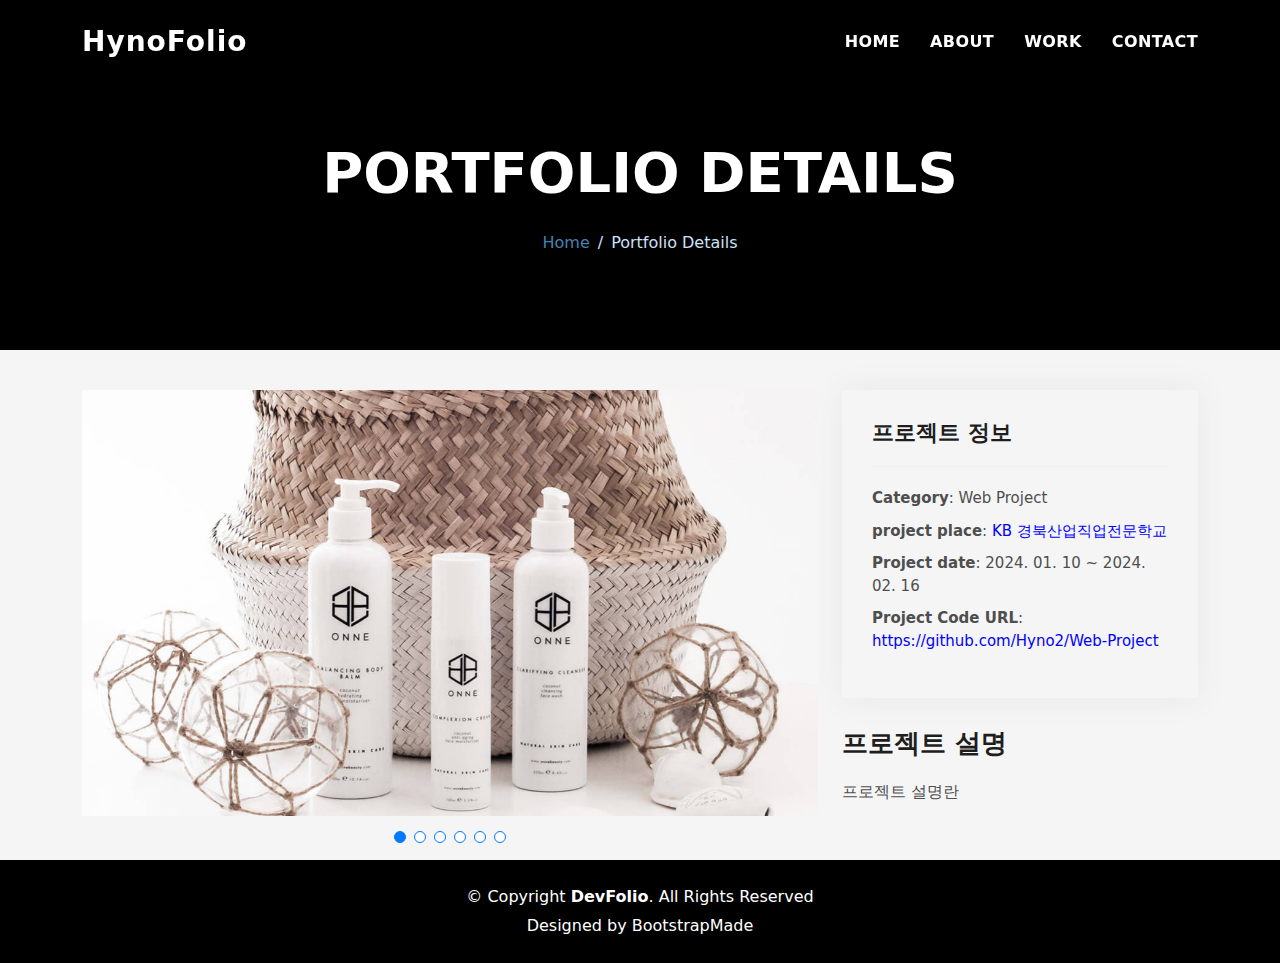
==== portfolio-details.html @ 92d05353 "webhosting" ====
<!DOCTYPE html>
<html lang="en">

<head>
  <meta charset="utf-8">
  <meta content="width=device-width, initial-scale=1.0" name="viewport">

  <title>Hynofolio Project</title>
  <meta content="" name="description">
  <meta content="" name="keywords">

  <!-- Favicons -->
  <link href="assets/img/favicon.png" rel="icon">
  <link href="assets/img/apple-touch-icon.png" rel="apple-touch-icon">

  <!-- Vendor CSS Files -->
  <link href="assets/vendor/bootstrap/css/bootstrap.min.css" rel="stylesheet">
  <link href="assets/vendor/bootstrap-icons/bootstrap-icons.css" rel="stylesheet">
  <link href="assets/vendor/glightbox/css/glightbox.min.css" rel="stylesheet">
  <link href="assets/vendor/swiper/swiper-bundle.min.css" rel="stylesheet">

  <!-- Template Main CSS File -->
  <link href="assets/css/style.css" rel="stylesheet">

  <!-- =======================================================
  * Template Name: DevFolio
  * Updated: Jan 29 2024 with Bootstrap v5.3.2
  * Template URL: https://bootstrapmade.com/devfolio-bootstrap-portfolio-html-template/
  * Author: BootstrapMade.com
  * License: https://bootstrapmade.com/license/
  ======================================================== -->
</head>

<body>

  <!-- ======= Header ======= -->
  <header id="header" class="fixed-top">
    <div class="container d-flex align-items-center justify-content-between">

      <h1 class="logo"><a href="index.html">HynoFolio</a></h1>
      <!-- Uncomment below if you prefer to use an image logo -->
      <!-- <a href="index.html" class="logo"><img src="assets/img/logo.png" alt="" class="img-fluid"></a>-->

      <nav id="navbar" class="navbar">
        <ul>
          <li><a class="nav-link scrollto " href="index.html">Home</a></li>
          <li><a class="nav-link scrollto" href="#about">About</a></li>
         
          <li><a class="nav-link scrollto " href="#work">Work</a></li>
          <li><a class="nav-link scrollto" href="#contact">Contact</a></li>
        </ul>
        <i class="bi bi-list mobile-nav-toggle"></i>
      </nav><!-- .navbar -->

    </div>
  </header><!-- End Header -->

  <div class="hero hero-single route bg-image" style="background-color: black;">
    <div class="overlay-mf"></div>
    <div class="hero-content display-table">
      <div class="table-cell">
        <div class="container">
          <h2 class="hero-title mb-4">Portfolio Details</h2>
          <ol class="breadcrumb d-flex justify-content-center">
            <li class="breadcrumb-item">
              <a href="index.html">Home</a>
            </li>
            <li class="breadcrumb-item active">Portfolio Details</li>
          </ol>
        </div>
      </div>
    </div>
  </div>

  <main id="main">

    <!-- ======= Portfolio Details Section ======= -->
    <section id="portfolio-details" class="portfolio-details">
      <div class="container">

        <div class="row gy-4">

          <div class="col-lg-8">
            <div class="portfolio-details-slider swiper">
              <div class="swiper-wrapper align-items-center">

                <div class="swiper-slide">
                  <img src="assets/img/portfolio-details-1.jpg" alt="">
                </div>

                <div class="swiper-slide">
                  <img src="assets/img/portfolio-details-2.jpg" alt="">
                </div>

                <div class="swiper-slide">
                  <img src="assets/img/portfolio-details-3.jpg" alt="">
                </div>
                
                 <div class="swiper-slide">
                  <img src="assets/img/portfolio-details-3.jpg" alt="">
                </div>
                
                 <div class="swiper-slide">
                  <img src="assets/img/portfolio-details-3.jpg" alt="">
                </div>
                
                 <div class="swiper-slide">
                  <img src="assets/img/portfolio-details-3.jpg" alt="">
                </div>

              </div>
              <div class="swiper-pagination"></div>
            </div>
          </div>

          <div class="col-lg-4">
            <div class="portfolio-info">
              <h3>프로젝트 정보</h3>
              <ul>
                <li><strong>Category</strong>: Web Project</li>
                <li><strong>project place</strong>: <a href="http://www.kb.or.kr/">KB 경북산업직업전문학교</a></li>
                <li><strong>Project date</strong>: 2024. 01. 10 ~ 2024. 02. 16</li>
                <li><strong>Project Code URL</strong>: <a href="https://github.com/Hyno2/Web-Project">https://github.com/Hyno2/Web-Project</a></li>
              </ul>
            </div>
            <div class="portfolio-description">
              <h2>프로젝트 설명</h2>
              <p>
                프로젝트 설명란 
              </p>
            </div>
          </div>

        </div>

      </div>
    </section><!-- End Portfolio Details Section -->

  </main><!-- End #main -->

  <!-- ======= Footer ======= -->
  <footer>
    <div class="container">
      <div class="row">
        <div class="col-sm-12">
          <div class="copyright-box">
            <p class="copyright">&copy; Copyright <strong>DevFolio</strong>. All Rights Reserved</p>
            <div class="credits">
              <!--
              All the links in the footer should remain intact.
              You can delete the links only if you purchased the pro version.
              Licensing information: https://bootstrapmade.com/license/
              Purchase the pro version with working PHP/AJAX contact form: https://bootstrapmade.com/buy/?theme=DevFolio
            -->
              Designed by <a href="https://bootstrapmade.com/">BootstrapMade</a>
            </div>
          </div>
        </div>
      </div>
    </div>
  </footer><!-- End  Footer -->

  <div id="preloader"></div>
  <a href="#" class="back-to-top d-flex align-items-center justify-content-center"><i class="bi bi-arrow-up-short"></i></a>

  <!-- Vendor JS Files -->
  <script src="assets/vendor/purecounter/purecounter_vanilla.js"></script>
  <script src="assets/vendor/bootstrap/js/bootstrap.bundle.min.js"></script>
  <script src="assets/vendor/glightbox/js/glightbox.min.js"></script>
  <script src="assets/vendor/swiper/swiper-bundle.min.js"></script>
  <script src="assets/vendor/typed.js/typed.umd.js"></script>
  <script src="assets/vendor/php-email-form/validate.js"></script>

  <!-- Template Main JS File -->
  <script src="assets/js/main.js"></script>

</body>

</html>
---- assets/css/style.css ----
/**
* Template Name: DevFolio
* Updated: Jan 29 2024 with Bootstrap v5.3.2
* Template URL: https://bootstrapmade.com/devfolio-bootstrap-portfolio-html-template/
* Author: BootstrapMade.com
* License: https://bootstrapmade.com/license/
*/

/*--------------------------------------------------------------
# General
--------------------------------------------------------------*/
body {
  background-color: #f5f5f5;
  color: #4e4e4e;
}

h1,
h2,
h3,
h4,
h5,
h6 {
  color: #1e1e1e;
}

a {
  color: blue;
  text-decoration: none;
  transition: all 0.5s ease-in-out;
}

a:hover {
  color: #0078ff;
  text-decoration: none;
  transition: all 0.5s ease-in-out;
}

.p-r {
  position: relative;
}

.color-a {
  text-decoration: none;
  color: #0078ff;
}

.color-d {
  color: #f5f5f5;
}

.color-text-a {
  text-decoration: none;
  color: #4e4e4e;
}

.box-shadow,
.card-blog,
.work-box,
.service-box,
.paralax-mf {
  box-shadow: 0 13px 8px -10px rgba(0, 0, 0, 0.1);
}

.box-shadow-a,
.button:hover {
  text-decoration: none;
  box-shadow: 0 0 0 4px #cde1f8;
}

.display-5 {
  font-size: 2.5rem;
  font-weight: 300;
  line-height: 1.1;
}

.display-6 {
  font-size: 2rem;
  font-weight: 300;
  line-height: 1.1;
}

.avatar {
  width: 32px;
  height: 32px;
  margin-right: 4px;
  overflow: hidden;
}

.bg-image {
  background-repeat: no-repeat;
  background-attachment: fixed;
  background-size: cover;
  background-position: center center;
}

@media (max-width: 1024px) {
  .bg-image {
    background-attachment: scroll;
  }
}

.overlay-mf {
  background-color: black;
}

.overlay-mf {
  position: absolute;
  top: 0;
  left: 0px;
  padding: 0;
  height: 100%;
  width: 100%;
  opacity: 0.7;
}

.paralax-mf {
  position: relative;
  padding: 8rem 0;
}

.display-table {
  width: 100%;
  height: 100%;
  display: table;
}

.table-cell {
  display: table-cell;
  vertical-align: middle;
}

/*--/ Sections /--*/
.sect-4 {
  padding: 4rem 0;
}

.sect-pt4 {
  padding-top: 4rem;
}

.sect-mt4 {
  margin-top: 4rem;
}

/*--/ Title s /--*/
.title-s {
  font-weight: 600;
  color: #1e1e1e;
  font-size: 1.1rem;
}

/*--/ Title A /--*/
.title-box {
  margin-bottom: 4rem;
}

.title-a {
  text-decoration: none;
  font-size: 3rem;
  font-weight: bold;
  text-transform: uppercase;
}

.subtitle-a {
  text-decoration: none;
  color: #4e4e4e;
}

.line-mf {
  width: 40px;
  height: 5px;
  background-color: #0078ff;
  margin: 0 auto;
}

/*--/ Title Left /--*/
.title-box-2 {
  margin-bottom: 3rem;
}

.title-left {
  font-size: 2rem;
  position: relative;
}

.title-left:before {
  content: "";
  position: absolute;
  height: 3px;
  background-color: #0078ff;
  width: 100px;
  bottom: -12px;
}

/*------/ Box /------*/
.box-pl2 {
  padding-left: 2rem;
}

.box-shadow-full {
  padding: 3rem 1.25rem;
  position: relative;
  background-color: #fff;
  margin-bottom: 3rem;
  z-index: 2;
  box-shadow: 0 1px 1px 0 rgba(0, 0, 0, 0.06), 0 2px 5px 0 rgba(0, 0, 0, 0.2);
}

@media (min-width: 768px) {
  .box-shadow-full {
    padding: 3rem;
  }
}

/*------/ Socials /------*/
.socials {
  padding: 1.5rem 0;
}

.socials ul li {
  display: inline-block;
}

.socials .ico-circle {
  height: 40px;
  width: 40px;
  font-size: 1.2rem;
  border-radius: 50%;
  line-height: 1.6;
  margin: 0 15px 0 0;
  box-shadow: 0 0 0 3px #0078ff;
  transition: all 500ms ease;
}

.socials .ico-circle:hover {
  background-color: #0078ff;
  color: #fff;
  box-shadow: 0 0 0 3px #cde1f8;
  transition: all 500ms ease;
}

/*------/ Ul resect /------*/
.ul-resect,
.widget-tags ul,
.widget-sidebar .list-sidebar,
.box-comments .list-comments,
.blog-wrapper .post-meta ul,
.list-ico,
.socials ul {
  list-style: none;
  padding-left: 0;
  margin-bottom: 0;
}

.list-ico {
  line-height: 2;
}

.list-ico span {
  color: #0078ff;
  margin-right: 10px;
}

/*------/ Ico Circle /------*/
.ico-circle {
  height: 100px;
  width: 100px;
  font-size: 2rem;
  border-radius: 50%;
  line-height: 1.55;
  margin: 0 auto;
  text-align: center;
  box-shadow: 0 0 0 10px #0078ff;
  display: block;
}

/*------/ Owl Carousel /------*/
.owl-theme .owl-dots {
  text-align: center;
  margin-top: 18px;
}

.owl-theme .owl-dots .owl-dot {
  display: inline-block;
}

.owl-theme .owl-dots .owl-dot span {
  width: 18px;
  height: 7px;
  margin: 5px 5px;
  background: #cde1f8;
  border: 0px solid #cde1f8;
  display: block;
  transition: all 0.6s ease-in-out;
  cursor: pointer;
}

.owl-theme .owl-dots .owl-dot:hover span {
  background-color: #cde1f8;
}

.owl-theme .owl-dots .owl-dot.active span {
  background-color: #1B1B1B;
  width: 25px;
}

/*--/ Scrolltop s /--*/
.scrolltop-mf {
  position: relative;
  display: none;
}

.scrolltop-mf span {
  z-index: 999;
  position: fixed;
  width: 42px;
  height: 42px;
  background-color: #0078ff;
  opacity: 0.7;
  font-size: 1.6rem;
  line-height: 1.5;
  text-align: center;
  color: #fff;
  top: auto;
  left: auto;
  right: 30px;
  bottom: 50px;
  cursor: pointer;
  border-radius: 50%;
}

/*--------------------------------------------------------------
# Back to top button
--------------------------------------------------------------*/
.back-to-top {
  position: fixed;
  visibility: hidden;
  opacity: 0;
  right: 15px;
  bottom: 15px;
  z-index: 996;
  background: #0078ff;
  width: 40px;
  height: 40px;
  border-radius: 50px;
  transition: all 0.4s;
}

.back-to-top i {
  font-size: 28px;
  color: #fff;
  line-height: 0;
}

.back-to-top:hover {
  background: #298eff;
  color: #fff;
}

.back-to-top.active {
  visibility: visible;
  opacity: 1;
}

/*------/ Prelaoder /------*/
#preloader {
  position: fixed;
  top: 0;
  left: 0;
  right: 0;
  bottom: 0;
  z-index: 9999;
  overflow: hidden;
  background: #fff;
}

#preloader:before {
  content: "";
  position: fixed;
  top: calc(50% - 30px);
  left: calc(50% - 30px);
  border: 6px solid #f2f2f2;
  border-top: 6px solid #0078ff;
  border-radius: 50%;
  width: 60px;
  height: 60px;
  animation: animate-preloader 1s linear infinite;
}

@keyframes animate-preloader {
  0% {
    transform: rotate(0deg);
  }

  100% {
    transform: rotate(360deg);
  }
}

/*------/ Button /------*/
.button {
  display: inline-block;
  padding: 0.3rem 0.6rem;
  text-align: center;
  vertical-align: middle;
  -webkit-user-select: none;
  -moz-user-select: none;
  user-select: none;
  font-size: 1rem;
  border-radius: 0.3rem;
  border: 1px solid transparent;
  transition: all 500ms ease;
  cursor: pointer;
}

.button:focus {
  outline: 0;
}

.button:hover {
  background-color: #0062d3;
  color: #fff;
  transition: all 500ms ease;
}

.button-a {
  text-decoration: none;
  background-color: #0078ff;
  color: #fff;
  border-color: #cde1f8;
}

.button-big {
  padding: 0.9rem 2.3rem;
  font-size: 1.2rem;
}

.button-rouded {
  border-radius: 5rem;
}

.btn-lg {
  padding: 0.5rem 1rem;
  font-size: 1.25rem;
  line-height: 1.5;
  border-radius: 0.3rem;
}

/*--------------------------------------------------------------
# Header
--------------------------------------------------------------*/
#header {
  transition: all 0.5s;
  z-index: 997;
  padding: 20px 0;
}

#header .logo {
  font-size: 28px;
  margin: 0;
  padding: 0;
  font-weight: 600;
  letter-spacing: 1px;
}

#header .logo a {
  color: #fff;
}

#header .logo img {
  max-height: 40px;
}

#header.header-scrolled {
  background: rgba(0, 0, 0, 0.9);
  padding: 12px 0;
}

/*--------------------------------------------------------------
# Navigation Menu
--------------------------------------------------------------*/
/**
* Desktop Navigation 
*/
.navbar {
  padding: 0;
}

.navbar ul {
  margin: 0;
  padding: 0;
  display: flex;
  list-style: none;
  align-items: center;
}

.navbar li {
  position: relative;
}

.navbar>ul>li {
  white-space: nowrap;
  padding: 10px 0 10px 30px;
}

.navbar a,
.navbar a:focus {
  display: flex;
  align-items: center;
  justify-content: space-between;
  color: #fff;
  font-size: 16px;
  font-weight: 600;
  padding: 0;
  white-space: nowrap;
  transition: 0.3s;
  letter-spacing: 0.4px;
  position: relative;
  text-transform: uppercase;
}

.navbar a i,
.navbar a:focus i {
  font-size: 12px;
  line-height: 0;
  margin-left: 5px;
}

.navbar>ul>li>a:before {
  content: "";
  position: absolute;
  width: 100%;
  height: 2px;
  bottom: -6px;
  left: 0;
  width: 0;
  background-color: #fff;
  visibility: hidden;
  transition: all 0.3s ease-in-out 0s;
}

.navbar a:hover:before,
.navbar li:hover>a:before,
.navbar .active:before {
  visibility: visible;
  width: 80%;
}

.navbar a:hover,
.navbar .active,
.navbar .active:focus,
.navbar li:hover>a {
  color: #fff;
}

.navbar .dropdown ul {
  display: block;
  position: absolute;
  left: 30px;
  top: calc(100% + 30px);
  margin: 0;
  padding: 10px 0;
  z-index: 99;
  opacity: 0;
  visibility: hidden;
  background: #fff;
  box-shadow: 0px 0px 30px rgba(127, 137, 161, 0.25);
  transition: 0.3s;
}

.navbar .dropdown ul li {
  min-width: 200px;
}

.navbar .dropdown ul a {
  padding: 10px 20px;
  font-size: 14px;
  text-transform: none;
  color: #4e4e4e;
}

.navbar .dropdown ul a i {
  font-size: 12px;
}

.navbar .dropdown ul a:hover,
.navbar .dropdown ul .active:hover,
.navbar .dropdown ul li:hover>a {
  color: #0078ff;
}

.navbar .dropdown:hover>ul {
  opacity: 1;
  top: 100%;
  visibility: visible;
}

.navbar .dropdown .dropdown ul {
  top: 0;
  left: calc(100% - 30px);
  visibility: hidden;
}

.navbar .dropdown .dropdown:hover>ul {
  opacity: 1;
  top: 0;
  left: 100%;
  visibility: visible;
}

@media (max-width: 1366px) {
  .navbar .dropdown .dropdown ul {
    left: -90%;
  }

  .navbar .dropdown .dropdown:hover>ul {
    left: -100%;
  }
}

/**
* Mobile Navigation 
*/
.mobile-nav-toggle {
  color: #fff;
  font-size: 28px;
  cursor: pointer;
  display: none;
  line-height: 0;
  transition: 0.5s;
}

@media (max-width: 991px) {
  .mobile-nav-toggle {
    display: block;
  }

  .navbar ul {
    display: none;
  }
}

.navbar-mobile {
  position: fixed;
  overflow: hidden;
  top: 0;
  right: 0;
  left: 0;
  bottom: 0;
  background: rgba(78, 78, 78, 0.9);
  transition: 0.3s;
  z-index: 999;
}

.navbar-mobile .mobile-nav-toggle {
  position: absolute;
  top: 15px;
  right: 15px;
}

.navbar-mobile ul {
  display: block;
  position: absolute;
  top: 55px;
  right: 15px;
  bottom: 15px;
  left: 15px;
  padding: 10px 0;
  background-color: #fff;
  overflow-y: auto;
  transition: 0.3s;
}

.navbar-mobile>ul>li {
  padding: 0;
}

.navbar-mobile a:hover:before,
.navbar-mobile li:hover>a:before,
.navbar-mobile .active:before {
  visibility: hidden;
}

.navbar-mobile a,
.navbar-mobile a:focus {
  padding: 10px 20px;
  font-size: 15px;
  color: #4e4e4e;
}

.navbar-mobile a:hover,
.navbar-mobile .active,
.navbar-mobile li:hover>a {
  color: #0078ff;
}

.navbar-mobile .getstarted,
.navbar-mobile .getstarted:focus {
  margin: 15px;
}

.navbar-mobile .dropdown ul {
  position: static;
  display: none;
  margin: 10px 20px;
  padding: 10px 0;
  z-index: 99;
  opacity: 1;
  visibility: visible;
  background: #fff;
  box-shadow: 0px 0px 30px rgba(127, 137, 161, 0.25);
}

.navbar-mobile .dropdown ul li {
  min-width: 200px;
}

.navbar-mobile .dropdown ul a {
  padding: 10px 20px;
}

.navbar-mobile .dropdown ul a i {
  font-size: 12px;
}

.navbar-mobile .dropdown ul a:hover,
.navbar-mobile .dropdown ul .active:hover,
.navbar-mobile .dropdown ul li:hover>a {
  color: #0078ff;
}

.navbar-mobile .dropdown>.dropdown-active {
  display: block;
}

/*--------------------------------------------------------------
# Hero Section
--------------------------------------------------------------*/
.hero {
  height: 100vh;
  position: relative;
  color: #fff;
}

.hero .hero-content {
  text-align: center;
  position: absolute;
}

.hero .overlay-itro {
  background-color: black;
  position: absolute;
  top: 0;
  left: 0px;
  padding: 0;
  height: 100%;
  width: 100%;
  opacity: 0.9;
}

.hero .hero-title {
  color: #fff;
  font-weight: 600;
  font-size: 3rem;
}

@media (min-width: 768px) {
  .hero .hero-title {
    font-size: 4.5rem;
  }
}

.hero .hero-subtitle {
  font-size: 1.5rem;
  font-weight: 600;
}

@media (min-width: 768px) {
  .hero .hero-subtitle {
    font-size: 2.5rem;
  }
}

.hero .text-slider-items {
  display: none;
}

.hero-single {
  height: 350px;
}

.hero-single .hero-content {
  margin-top: 30px;
}

.hero-single .hero-title {
  text-transform: uppercase;
  font-size: 3rem;
}

@media (min-width: 768px) {
  .hero-single .hero-title {
    font-size: 3.5rem;
  }
}

.hero-single .breadcrumb {
  background-color: transparent;
  color: #0078ff;
}

.hero-single .breadcrumb .breadcrumb-item:before {
  color: #cde1f8;
}

.hero-single .breadcrumb .breadcrumb-item.active {
  color: #cde1f8;
}

.hero-single .breadcrumb a {
  color: steelblue;
}

/*--------------------------------------------------------------
# About
--------------------------------------------------------------*/
.about-mf .box-shadow-full {
  padding-top: 4rem;
  padding-bottom: 4rem;
}

.about-mf .about-img {
  margin-bottom: 2rem;
}

.about-mf .about-img img {
  margin-left: 10px;
}

@media (min-width: 767px) {
  .about-mf .box-pl2 {
    margin-top: 3rem;
    padding-left: 0rem;
  }
}

.skill-mf span {
  color: #4e4e4e;
}

.skill-mf .progress {
  background-color: #cde1f8;
  margin: 0.5rem 0 1.2rem 0;
  border-radius: 0;
  height: 0.7rem;
}

.skill-mf .progress .progress-bar {
  height: 0.7rem;
  background-color: black;
}

/*--------------------------------------------------------------
# Services
--------------------------------------------------------------*/
.service-box {
  background-color: #fff;
  padding: 2.5rem 1.3rem;
  border-radius: 1rem;
  margin-bottom: 3rem;
  text-align: center;
}

.service-box:hover .ico-circle {
  transition: all 500ms ease;
  color: #fff;
  background-color: #0078ff;
  box-shadow: 0 0 0 10px #cde1f8;
}

.service-box .service-ico {
  margin-bottom: 1rem;
  color: #1e1e1e;
}

.service-box .ico-circle {
  transition: all 500ms ease;
  display: inline-flex;
  align-items: center;
  justify-content: center;
}

.service-box .ico-circle i {
  line-height: 0;
  font-size: 40px;
}

.service-box .s-title {
  font-size: 1.4rem;
  text-transform: uppercase;
  text-align: center;
  padding: 0.4rem 0;
}

.service-box .s-description {
  color: #4e4e4e;
}

/*--------------------------------------------------------------
# Counter
--------------------------------------------------------------*/
.counter-box {
  color: #fff;
  text-align: center;
}

@media (min-width: 577px) {
  .counter-box {
    margin-bottom: 1.8rem;
  }
}

.counter-ico {
  margin-bottom: 1rem;
}

.counter-ico .ico-circle {
  height: 60px;
  width: 60px;
  line-height: 1.5;
  box-shadow: 0 0 0 10px #cde1f8;
}

.counter-num .counter {
  font-size: 2rem;
  margin-bottom: 0;
}

/*--------------------------------------------------------------
# Portfolio
--------------------------------------------------------------*/
.work-box {
  margin-bottom: 3rem;
  -webkit-backface-visibility: hidden;
  backface-visibility: hidden;
  background-color: #fff;
}

.work-box:hover img {
  transform: scale(1.3);
}

.work-img {
  display: block;
  overflow: hidden;
}

.work-img img {
  transition: all 1s;
  height: 250px;
  width: 400px;
}

.work-content {
  padding: 2rem 3% 1rem 4%;
}

.work-content .w-more {
  color: #4e4e4e;
  font-size: 0.8rem;
}

.work-content .w-more .w-ctegory {
  color: #0078ff;
}

.work-content .w-like {
  font-size: 2.5rem;
  color: black;
  float: right;
}

.work-content .w-like a {
  color: #0078ff;
}

.work-content .w-like .num-like {
  font-size: 0.7rem;
}

.w-title {
  font-size: 1.2rem;
}

/*--------------------------------------------------------------
# Portfolio Details
--------------------------------------------------------------*/
.portfolio-details {
  padding-top: 40px;
}

.portfolio-details .portfolio-details-slider img {
  width: 100%;
}

.portfolio-details .portfolio-details-slider .swiper-pagination {
  margin-top: 20px;
  position: relative;
}

.portfolio-details .portfolio-details-slider .swiper-pagination .swiper-pagination-bullet {
  width: 12px;
  height: 12px;
  background-color: #fff;
  opacity: 1;
  border: 1px solid #0078ff;
}

.portfolio-details .portfolio-details-slider .swiper-pagination .swiper-pagination-bullet-active {
  background-color: #0078ff;
}

.portfolio-details .portfolio-info {
  padding: 30px;
  box-shadow: 0px 0 30px rgba(78, 78, 78, 0.08);
}

.portfolio-details .portfolio-info h3 {
  font-size: 22px;
  font-weight: 700;
  margin-bottom: 20px;
  padding-bottom: 20px;
  border-bottom: 1px solid #eee;
}

.portfolio-details .portfolio-info ul {
  list-style: none;
  padding: 0;
  font-size: 15px;
}

.portfolio-details .portfolio-info ul li+li {
  margin-top: 10px;
}

.portfolio-details .portfolio-description {
  padding-top: 30px;
}

.portfolio-details .portfolio-description h2 {
  font-size: 26px;
  font-weight: 700;
  margin-bottom: 20px;
}

.portfolio-details .portfolio-description p {
  padding: 0;
}

/*--------------------------------------------------------------
# Testimonials
--------------------------------------------------------------*/
.testimonial-box {
  color: #fff;
  text-align: center;
}

.testimonial-box .author-test {
  margin-top: 1rem;
}

.testimonial-box .author-test img {
  margin: 0 auto;
}

.testimonial-box .author {
  color: #fff;
  text-transform: uppercase;
  font-weight: 600;
  margin: 1rem 0;
  display: block;
  font-size: 1.4rem;
}

.testimonial-box .comit {
  font-size: 2rem;
  color: #0078ff;
  background-color: #fff;
  width: 52px;
  height: 52px;
  display: block;
  margin: 0 auto;
  border-radius: 50%;
  line-height: 1.6;
}

@media (min-width: 768px) {
  .testimonial-box .description {
    padding: 0 5rem;
  }
}

@media (min-width: 992px) {
  .testimonial-box .description {
    padding: 0 8rem;
  }
}

@media (min-width: 1200px) {
  .testimonial-box .description {
    padding: 0 13rem;
  }
}

.swiper-pagination {
  margin-top: 20px;
  position: relative;
}

.swiper-pagination .swiper-pagination-bullet {
  width: 12px;
  height: 12px;
  background-color: rgba(255, 255, 255, 0.4);
  opacity: 1;
}

.swiper-pagination .swiper-pagination-bullet-active {
  background-color: #fff;
}

/*--------------------------------------------------------------
# Contact
--------------------------------------------------------------*/
.footer-paralax {
  padding: 4rem 0 0 0;
}

.contact-mf {
  margin-top: 4rem;
}

@media (min-width: 767px) {
  .contact-mf .box-pl2 {
    margin-top: 3rem;
    padding-left: 0rem;
  }
}

.php-email-form .error-message {
  display: none;
  color: #fff;
  background: #ed3c0d;
  text-align: center;
  padding: 15px;
  font-weight: 600;
}

.php-email-form .sent-message {
  display: none;
  color: #fff;
  background: #18d26e;
  text-align: center;
  padding: 15px;
  font-weight: 600;
}

.php-email-form .loading {
  display: none;
  background: #fff;
  text-align: center;
  padding: 15px;
}

.php-email-form .loading:before {
  content: "";
  display: inline-block;
  border-radius: 50%;
  width: 24px;
  height: 24px;
  margin: 0 10px -6px 0;
  border: 3px solid #18d26e;
  border-top-color: #eee;
  animation: animate-loading 1s linear infinite;
}

.php-email-form input,
.php-email-form textarea {
  border-radius: 0;
  box-shadow: none;
  font-size: 14px;
}

.php-email-form input:focus,
.php-email-form textarea:focus {
  border-color: #0078ff;
}

.php-email-form input {
  padding: 10px 15px;
}

.php-email-form textarea {
  padding: 12px 15px;
  margin-bottom: 0;
}

.php-email-form button[type=submit] {
  background: #0078ff;
  border: 0;
  padding: 10px 24px;
  color: #fff;
  transition: 0.4s;
}

.php-email-form button[type=submit]:hover {
  background: #3393ff;
}

@keyframes animate-loading {
  0% {
    transform: rotate(0deg);
  }

  100% {
    transform: rotate(360deg);
  }
}

/*--------------------------------------------------------------
# Blog
--------------------------------------------------------------*/
@media (min-width: 767px) {
  .card-blog {
    margin-bottom: 3rem;
  }
}

.card-blog .card-body {
  position: relative;
}

.card-blog .card-category-box {
  position: absolute;
  text-align: center;
  top: -16px;
  left: 15px;
  right: 15px;
  line-height: 25px;
  overflow: hidden;
}

.card-blog .card-category {
  display: inline-block;
  color: #fff;
  padding: 0 15px 5px;
  overflow: hidden;
  background-color: #0078ff;
  border-radius: 4px;
}

.card-blog .card-category .category {
  color: #fff;
  display: inline-block;
  text-transform: uppercase;
  font-size: 0.7rem;
  letter-spacing: 0.1px;
  margin-bottom: 0;
}

.card-blog .card-title {
  font-size: 1.3rem;
  margin-top: 0.6rem;
}

.card-blog .card-description {
  color: #4e4e4e;
}

.card-blog .post-author {
  display: inline-block;
}

.card-blog .post-date {
  color: #4e4e4e;
  display: inline-block;
  float: right;
}

/*--------------------------------------------------------------
# Blog Single
--------------------------------------------------------------*/
.post-box,
.form-comments,
.box-comments,
.widget-sidebar {
  padding: 2rem;
  background-color: #fff;
  margin-bottom: 3rem;
}

@media (min-width: 768px) {

  .post-box,
  .form-comments,
  .box-comments,
  .widget-sidebar {
    padding: 3rem;
  }
}

.blog-wrapper .article-title {
  font-size: 1.5rem;
}

@media (min-width: 768px) {
  .blog-wrapper .article-title {
    font-size: 1.9rem;
  }
}

.blog-wrapper .post-meta {
  margin: 1rem 0;
}

.blog-wrapper .post-meta ul {
  border-left: 4px solid #0078ff;
  margin-top: 1rem;
}

.blog-wrapper .post-meta ul li {
  display: inline-block;
  margin-left: 15px;
}

.blog-wrapper .post-meta ul a {
  color: #0078ff;
}

.blog-wrapper .post-meta ul span {
  color: #1e1e1e;
}

.blog-wrapper .blockquote {
  border-left: 4px solid #0078ff;
  padding: 18px;
  font-style: italic;
}

/*------/ Comments /------*/
.box-comments .list-comments li {
  padding-bottom: 40px;
}

.box-comments .list-comments .comment-avatar {
  display: table-cell;
  vertical-align: top;
}

.box-comments .list-comments .comment-avatar img {
  width: 80px;
  height: 80px;
}

.box-comments .list-comments .comment-author {
  font-size: 1.3rem;
}

@media (min-width: 768px) {
  .box-comments .list-comments .comment-author {
    font-size: 1.5rem;
  }
}

.box-comments .list-comments .comment-details {
  display: table-cell;
  vertical-align: top;
  padding-left: 25px;
}

.box-comments .list-comments a {
  color: #0078ff;
}

.box-comments .list-comments span {
  color: #1e1e1e;
  font-style: italic;
}

.box-comments .comment-children {
  margin-left: 40px;
}

/*------/ Sidebar /------*/
.widget-sidebar .sidebar-title {
  font-size: 1.6rem;
  font-weight: 600;
  border-left: 5px solid #0078ff;
  padding-left: 15px;
  text-transform: uppercase;
  margin-bottom: 1.5rem;
}

.widget-sidebar .list-sidebar li {
  position: relative;
  padding: 6px 0 6px 24px;
}

.widget-sidebar .list-sidebar li:before {
  position: absolute;
  content: "";
  width: 10px;
  height: 1px;
  left: 0;
  background-color: #0078ff;
  top: 20px;
}

.sidebar-search input {
  background-color: #fff;
  border-radius: 0;
  transition: all 0.5s ease-in-out;
}

.sidebar-search .btn-search {
  background-color: #0078ff;
  border-color: #0078ff;
  border-radius: 0;
  padding-left: 20px;
  padding-right: 20px;
}

.widget-tags ul li {
  display: inline-block;
  background-color: #0078ff;
  padding: 0.2rem 0.6rem;
  margin-bottom: 0.5rem;
  border-radius: 15px;
}

.widget-tags ul li a {
  color: #fff;
}

/*--------------------------------------------------------------
# Footer
--------------------------------------------------------------*/
footer {
  text-align: center;
  color: #fff;
  padding: 25px 0;
  background: black;
}

footer .copyright {
  margin-bottom: 0.3rem;
}

footer .credits {
  margin-bottom: 0;
}

footer .credits a {
  color: #fff;
}
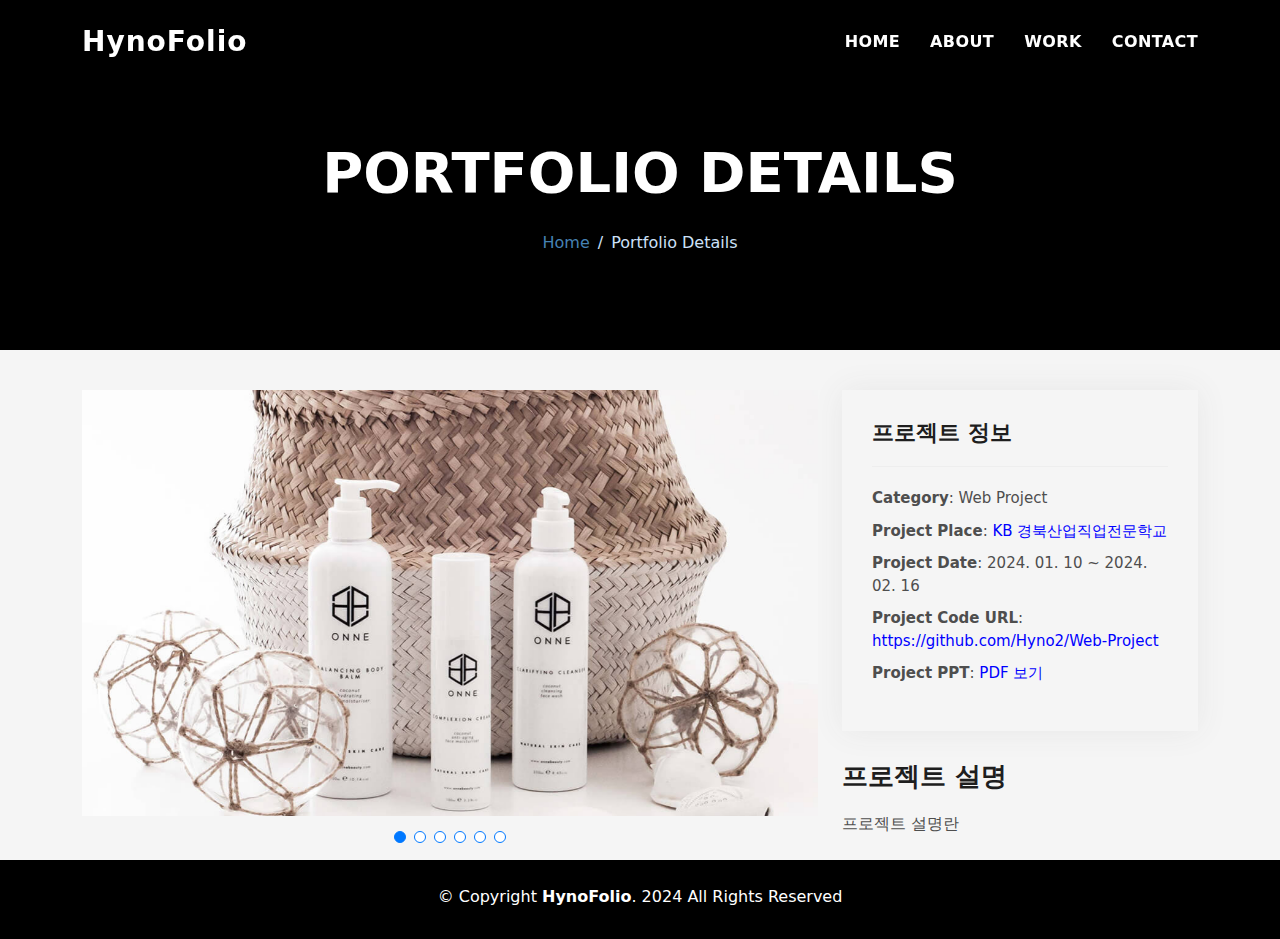
==== commit 7aa8b9c9: "update" ====
--- a/portfolio-details.html
+++ b/portfolio-details.html
@@ -118,9 +118,10 @@
               <h3>프로젝트 정보</h3>
               <ul>
                 <li><strong>Category</strong>: Web Project</li>
-                <li><strong>project place</strong>: <a href="http://www.kb.or.kr/">KB 경북산업직업전문학교</a></li>
-                <li><strong>Project date</strong>: 2024. 01. 10 ~ 2024. 02. 16</li>
+                <li><strong>Project Place</strong>: <a href="http://www.kb.or.kr/">KB 경북산업직업전문학교</a></li>
+                <li><strong>Project Date</strong>: 2024. 01. 10 ~ 2024. 02. 16</li>
                 <li><strong>Project Code URL</strong>: <a href="https://github.com/Hyno2/Web-Project">https://github.com/Hyno2/Web-Project</a></li>
+                <li><strong>Project PPT</strong>: <a href="assets/img/(웹)3팀_경북인.pdf" target="_blank">PDF 보기</a></li>
               </ul>
             </div>
             <div class="portfolio-description">
@@ -144,16 +145,8 @@
       <div class="row">
         <div class="col-sm-12">
           <div class="copyright-box">
-            <p class="copyright">&copy; Copyright <strong>DevFolio</strong>. All Rights Reserved</p>
-            <div class="credits">
-              <!--
-              All the links in the footer should remain intact.
-              You can delete the links only if you purchased the pro version.
-              Licensing information: https://bootstrapmade.com/license/
-              Purchase the pro version with working PHP/AJAX contact form: https://bootstrapmade.com/buy/?theme=DevFolio
-            -->
-              Designed by <a href="https://bootstrapmade.com/">BootstrapMade</a>
-            </div>
+            <p class="copyright">&copy; Copyright <strong>HynoFolio</strong>. 2024 All Rights Reserved</p>
+           
           </div>
         </div>
       </div>
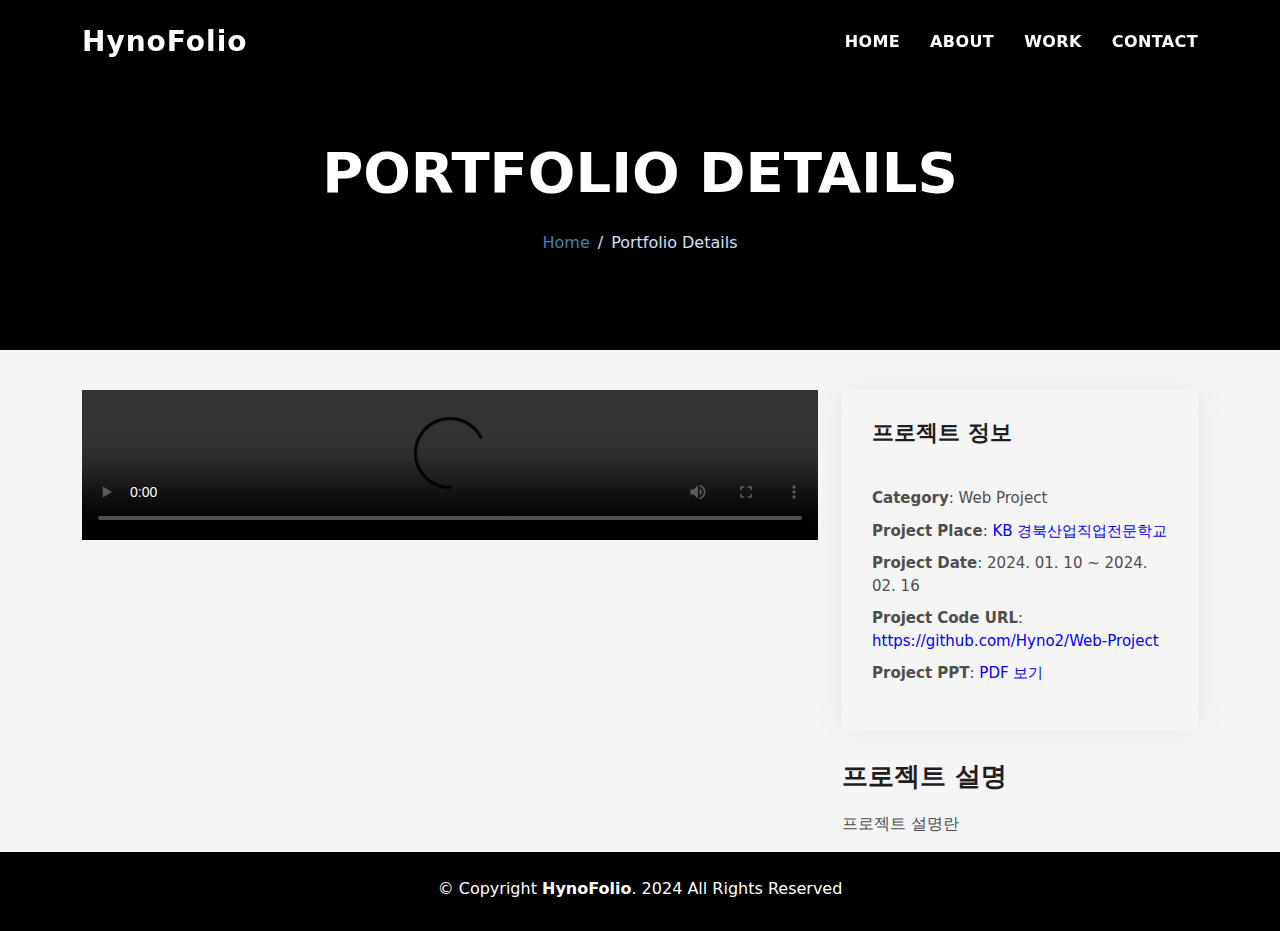
==== commit 0ef69122: "update" ====
--- a/portfolio-details.html
+++ b/portfolio-details.html
@@ -81,37 +81,13 @@
         <div class="row gy-4">
 
           <div class="col-lg-8">
-            <div class="portfolio-details-slider swiper">
-              <div class="swiper-wrapper align-items-center">
-
-                <div class="swiper-slide">
-                  <img src="assets/img/portfolio-details-1.jpg" alt="">
-                </div>
-
-                <div class="swiper-slide">
-                  <img src="assets/img/portfolio-details-2.jpg" alt="">
-                </div>
-
-                <div class="swiper-slide">
-                  <img src="assets/img/portfolio-details-3.jpg" alt="">
-                </div>
-                
-                 <div class="swiper-slide">
-                  <img src="assets/img/portfolio-details-3.jpg" alt="">
-                </div>
-                
-                 <div class="swiper-slide">
-                  <img src="assets/img/portfolio-details-3.jpg" alt="">
-                </div>
-                
-                 <div class="swiper-slide">
-                  <img src="assets/img/portfolio-details-3.jpg" alt="">
-                </div>
-
-              </div>
-              <div class="swiper-pagination"></div>
-            </div>
-          </div>
+ 			 <div class="portfolio-details-slider">
+    			<video width="100%" height="auto" controls>
+    			  <source src="assets/video/경북인 시연영상.mp4" type="video/mp4">
+    		
+   			     </video>
+			 </div>
+		</div>
 
           <div class="col-lg-4">
             <div class="portfolio-info">
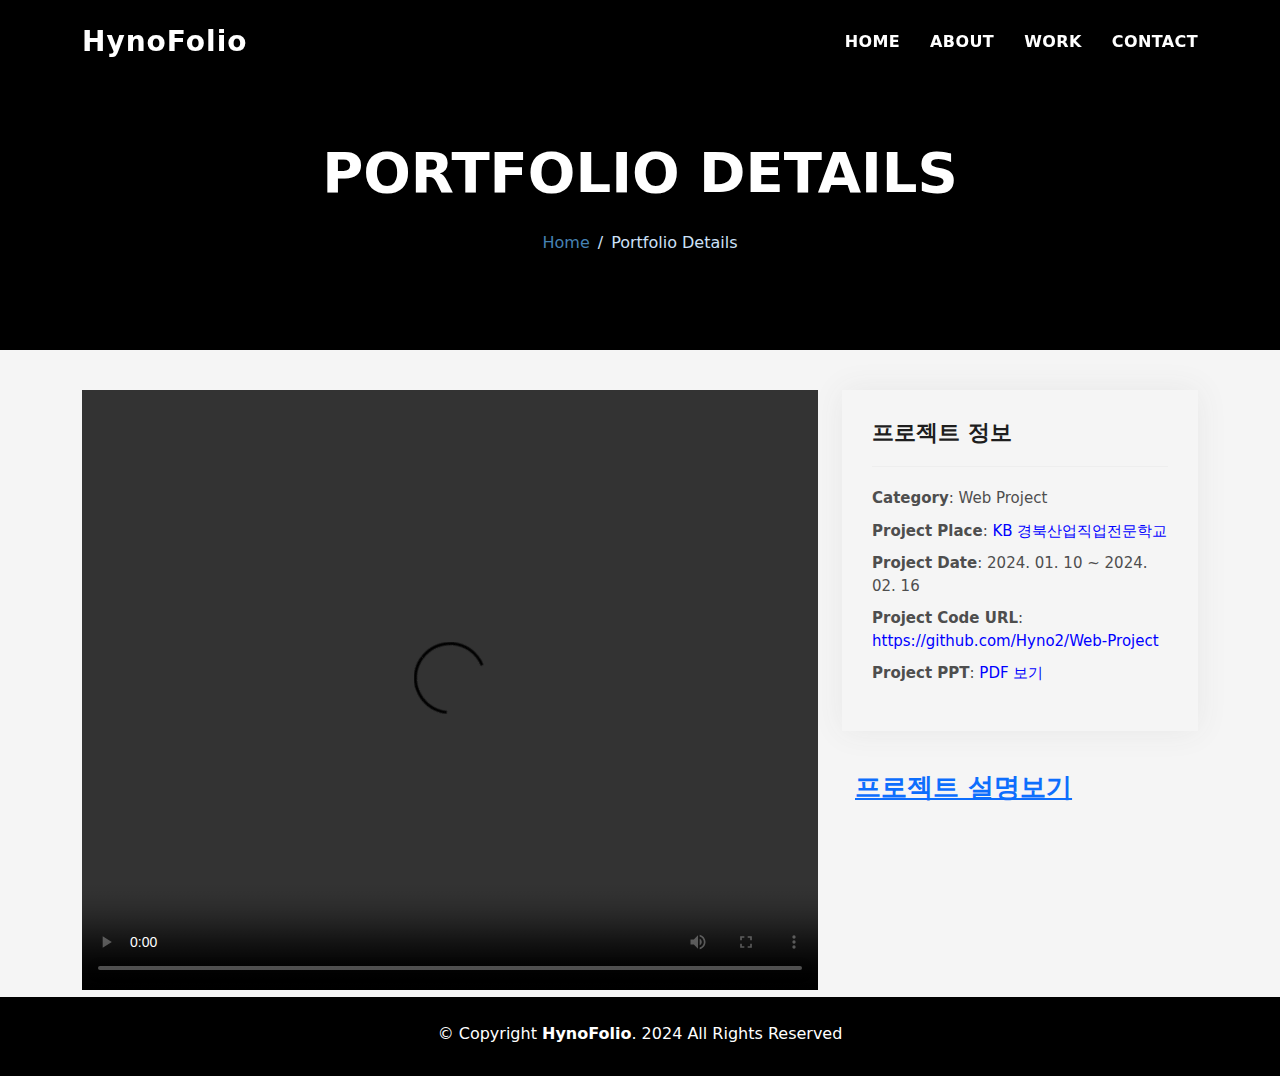
==== commit 6ebd0e51: "d" ====
--- a/portfolio-details.html
+++ b/portfolio-details.html
@@ -2,27 +2,28 @@
 <html lang="en">
 
 <head>
-  <meta charset="utf-8">
-  <meta content="width=device-width, initial-scale=1.0" name="viewport">
+	<meta charset="utf-8">
+	<meta content="width=device-width, initial-scale=1.0" name="viewport">
 
-  <title>Hynofolio Project</title>
-  <meta content="" name="description">
-  <meta content="" name="keywords">
+	<title>Hynofolio Project</title>
+	<meta content="" name="description">
+	<meta content="" name="keywords">
 
-  <!-- Favicons -->
-  <link href="assets/img/favicon.png" rel="icon">
-  <link href="assets/img/apple-touch-icon.png" rel="apple-touch-icon">
+	<!-- Favicons -->
+	<link href="assets/img/favicon.png" rel="icon">
+	<link href="assets/img/apple-touch-icon.png" rel="apple-touch-icon">
 
-  <!-- Vendor CSS Files -->
-  <link href="assets/vendor/bootstrap/css/bootstrap.min.css" rel="stylesheet">
-  <link href="assets/vendor/bootstrap-icons/bootstrap-icons.css" rel="stylesheet">
-  <link href="assets/vendor/glightbox/css/glightbox.min.css" rel="stylesheet">
-  <link href="assets/vendor/swiper/swiper-bundle.min.css" rel="stylesheet">
+	<!-- Vendor CSS Files -->
+	<link href="assets/vendor/bootstrap/css/bootstrap.min.css" rel="stylesheet">
+	<link href="assets/vendor/bootstrap-icons/bootstrap-icons.css" rel="stylesheet">
+	<link href="assets/vendor/glightbox/css/glightbox.min.css" rel="stylesheet">
+	<link href="assets/vendor/swiper/swiper-bundle.min.css" rel="stylesheet">
 
-  <!-- Template Main CSS File -->
-  <link href="assets/css/style.css" rel="stylesheet">
+	<!-- Template Main CSS File -->
+	<link href="assets/css/style.css" rel="stylesheet">
+	<script src="https://code.jquery.com/jquery-3.6.4.min.js"></script>
 
-  <!-- =======================================================
+	<!-- =======================================================
   * Template Name: DevFolio
   * Updated: Jan 29 2024 with Bootstrap v5.3.2
   * Template URL: https://bootstrapmade.com/devfolio-bootstrap-portfolio-html-template/
@@ -33,115 +34,159 @@
 
 <body>
 
-  <!-- ======= Header ======= -->
-  <header id="header" class="fixed-top">
-    <div class="container d-flex align-items-center justify-content-between">
+	<!-- ======= Header ======= -->
+	<header id="header" class="fixed-top">
+		<div class="container d-flex align-items-center justify-content-between">
 
-      <h1 class="logo"><a href="index.html">HynoFolio</a></h1>
-      <!-- Uncomment below if you prefer to use an image logo -->
-      <!-- <a href="index.html" class="logo"><img src="assets/img/logo.png" alt="" class="img-fluid"></a>-->
+			<h1 class="logo"><a href="index.html">HynoFolio</a></h1>
+			<!-- Uncomment below if you prefer to use an image logo -->
+			<!-- <a href="index.html" class="logo"><img src="assets/img/logo.png" alt="" class="img-fluid"></a>-->
 
-      <nav id="navbar" class="navbar">
-        <ul>
-          <li><a class="nav-link scrollto " href="index.html">Home</a></li>
-          <li><a class="nav-link scrollto" href="#about">About</a></li>
-         
-          <li><a class="nav-link scrollto " href="#work">Work</a></li>
-          <li><a class="nav-link scrollto" href="#contact">Contact</a></li>
-        </ul>
-        <i class="bi bi-list mobile-nav-toggle"></i>
-      </nav><!-- .navbar -->
+			<nav id="navbar" class="navbar">
+				<ul>
+					<li><a class="nav-link scrollto " href="index.html">Home</a></li>
+					<li><a class="nav-link scrollto" href="#about">About</a></li>
 
-    </div>
-  </header><!-- End Header -->
+					<li><a class="nav-link scrollto " href="#work">Work</a></li>
+					<li><a class="nav-link scrollto" href="#contact">Contact</a></li>
+				</ul>
+				<i class="bi bi-list mobile-nav-toggle"></i>
+			</nav><!-- .navbar -->
 
-  <div class="hero hero-single route bg-image" style="background-color: black;">
-    <div class="overlay-mf"></div>
-    <div class="hero-content display-table">
-      <div class="table-cell">
-        <div class="container">
-          <h2 class="hero-title mb-4">Portfolio Details</h2>
-          <ol class="breadcrumb d-flex justify-content-center">
-            <li class="breadcrumb-item">
-              <a href="index.html">Home</a>
-            </li>
-            <li class="breadcrumb-item active">Portfolio Details</li>
-          </ol>
-        </div>
-      </div>
-    </div>
-  </div>
+		</div>
+	</header><!-- End Header -->
 
-  <main id="main">
+	<div class="hero hero-single route bg-image" style="background-color: black;">
+		<div class="overlay-mf"></div>
+		<div class="hero-content display-table">
+			<div class="table-cell">
+				<div class="container">
+					<h2 class="hero-title mb-4">Portfolio Details</h2>
+					<ol class="breadcrumb d-flex justify-content-center">
+						<li class="breadcrumb-item">
+							<a href="index.html">Home</a>
+						</li>
+						<li class="breadcrumb-item active">Portfolio Details</li>
+					</ol>
+				</div>
+			</div>
+		</div>
+	</div>
 
-    <!-- ======= Portfolio Details Section ======= -->
-    <section id="portfolio-details" class="portfolio-details">
-      <div class="container">
+	<main id="main">
 
-        <div class="row gy-4">
+		<!-- ======= Portfolio Details Section ======= -->
+		<section id="portfolio-details" class="portfolio-details">
+			<div class="container">
 
-          <div class="col-lg-8">
- 			 <div class="portfolio-details-slider">
-    			<video width="100%" height="auto" controls>
-    			  <source src="assets/video/경북인 시연영상.mp4" type="video/mp4">
-    		
-   			     </video>
-			 </div>
+				<div class="row gy-4">
+
+					<div class="col-lg-8">
+						<div class="portfolio-details-slider">
+							<video width="100%" height="600PX" controls>
+								<source src="assets/video/경북인 시연영상.mp4" type="video/mp4">
+
+							</video>
+						</div>
+					</div>
+
+					<div class="col-lg-4">
+						<div class="portfolio-info">
+							<h3>프로젝트 정보</h3>
+							<ul>
+								<li><strong>Category</strong>: Web Project</li>
+								<li><strong>Project Place</strong>: <a href="http://www.kb.or.kr/">KB 경북산업직업전문학교</a>
+								</li>
+								<li><strong>Project Date</strong>: 2024. 01. 10 ~ 2024. 02. 16</li>
+								<li><strong>Project Code URL</strong>: <a
+										href="https://github.com/Hyno2/Web-Project">https://github.com/Hyno2/Web-Project</a>
+								</li>
+								<li><strong>Project PPT</strong>: <a href="assets/img/(웹)3팀_경북인.pdf" target="_blank">PDF
+										보기</a></li>
+							</ul>
+						</div>
+						<div class="portfolio-description">
+							<h2 class="btn btn-link" id="description-toggle">프로젝트 설명보기</h2>
+							<p id="project-description" style="display: none;">
+								<strong>취업난으로 구인구직 플랫폼에 수요 증가에 따라 만듦.</strong>
+								<br><br>
+								<strong>디자인</strong> 은 BootStrap에서 가져와 VSCode 사용하여 수정하여서 사용했습니다.
+								<br><br>
+								<strong>프론트 컨트롤러 서블릿</strong>을 사용해 해당하는 어노테이션을 매핑하여
+								해당하는 기능들을 구현하였습니다.
+								<br><br>
+								<strong>DB(Mysql)</strong>에 회원,비회원 데이터를 저장,삭제,수정 하였습니다.
+								회원가입, 회원정보수정, 회원정보 탈퇴
+								로그인 세션 로그아웃 세션초기화
+								아이디 찾기 비밀번호찾기
+								비회원 이메일 가입
+								<br><br>
+								<strong>홈</strong>의
+								검색하는 기능은 사용자의 입력을 받아
+								구인구직사이트로 넘겨줘 검색 할 수 있게 하였습니다.
+								<br><br>
+								<strong>채용정보</strong>는 해당하는 직군의 채용정보를 Jsoup을 사용해 크롤링하여
+								테이블에 대입하여
+								참고 사이트에서 최신화가 될시
+								사이트에서도 최신화가 되게 하였습니다.
+								<br><br>
+								<strong>기업소개</strong> 또한 Jsoup를 사용해 이미지,텍스트를 크롤링하여
+								csv파일에 값들을 저장하여 d3를 사용해 csv파일을 난수로 설정해
+								랜덤으로 기업이미지,이름,링크를 뜨게 하였습니다
+								<br><br>
+								<strong>커리어 상담</strong>
+								부분은 GoogleForm을 사용해 설문조사지를 만들어
+								상담내역제출시 상담자의 GoogleEmail로 상담내역이 오게 만들었습니다.
+
+							</p>
+						</div>
+
+					</div>
+
+				</div>
+
+			</div>
+		</section><!-- End Portfolio Details Section -->
+
+	</main><!-- End #main -->
+
+	<!-- ======= Footer ======= -->
+	<footer>
+		<div class="container">
+			<div class="row">
+				<div class="col-sm-12">
+					<div class="copyright-box">
+						<p class="copyright">&copy; Copyright <strong>HynoFolio</strong>. 2024 All Rights Reserved</p>
+
+					</div>
+				</div>
+			</div>
 		</div>
+	</footer><!-- End  Footer -->
 
-          <div class="col-lg-4">
-            <div class="portfolio-info">
-              <h3>프로젝트 정보</h3>
-              <ul>
-                <li><strong>Category</strong>: Web Project</li>
-                <li><strong>Project Place</strong>: <a href="http://www.kb.or.kr/">KB 경북산업직업전문학교</a></li>
-                <li><strong>Project Date</strong>: 2024. 01. 10 ~ 2024. 02. 16</li>
-                <li><strong>Project Code URL</strong>: <a href="https://github.com/Hyno2/Web-Project">https://github.com/Hyno2/Web-Project</a></li>
-                <li><strong>Project PPT</strong>: <a href="assets/img/(웹)3팀_경북인.pdf" target="_blank">PDF 보기</a></li>
-              </ul>
-            </div>
-            <div class="portfolio-description">
-              <h2>프로젝트 설명</h2>
-              <p>
-                프로젝트 설명란 
-              </p>
-            </div>
-          </div>
+	<div id="preloader"></div>
+	<a href="#" class="back-to-top d-flex align-items-center justify-content-center"><i
+			class="bi bi-arrow-up-short"></i></a>
 
-        </div>
+	<!-- Vendor JS Files -->
+	<script src="assets/vendor/purecounter/purecounter_vanilla.js"></script>
+	<script src="assets/vendor/bootstrap/js/bootstrap.bundle.min.js"></script>
+	<script src="assets/vendor/glightbox/js/glightbox.min.js"></script>
+	<script src="assets/vendor/swiper/swiper-bundle.min.js"></script>
+	<script src="assets/vendor/typed.js/typed.umd.js"></script>
+	<script src="assets/vendor/php-email-form/validate.js"></script>
 
-      </div>
-    </section><!-- End Portfolio Details Section -->
+	<!-- Template Main JS File -->
+	<script src="assets/js/main.js"></script>
 
-  </main><!-- End #main -->
+	<script>
+		$(document).ready(function () {
+			$('#description-toggle').click(function () {
+				$('#project-description').slideToggle();
+			});
+		});
+	</script>
 
-  <!-- ======= Footer ======= -->
-  <footer>
-    <div class="container">
-      <div class="row">
-        <div class="col-sm-12">
-          <div class="copyright-box">
-            <p class="copyright">&copy; Copyright <strong>HynoFolio</strong>. 2024 All Rights Reserved</p>
-           
-          </div>
-        </div>
-      </div>
-    </div>
-  </footer><!-- End  Footer -->
-
-  <div id="preloader"></div>
-  <a href="#" class="back-to-top d-flex align-items-center justify-content-center"><i class="bi bi-arrow-up-short"></i></a>
-
-  <!-- Vendor JS Files -->
-  <script src="assets/vendor/purecounter/purecounter_vanilla.js"></script>
-  <script src="assets/vendor/bootstrap/js/bootstrap.bundle.min.js"></script>
-  <script src="assets/vendor/glightbox/js/glightbox.min.js"></script>
-  <script src="assets/vendor/swiper/swiper-bundle.min.js"></script>
-  <script src="assets/vendor/typed.js/typed.umd.js"></script>
-  <script src="assets/vendor/php-email-form/validate.js"></script>
-
-  <!-- Template Main JS File -->
-  <script src="assets/js/main.js"></script>
 
 </body>
 
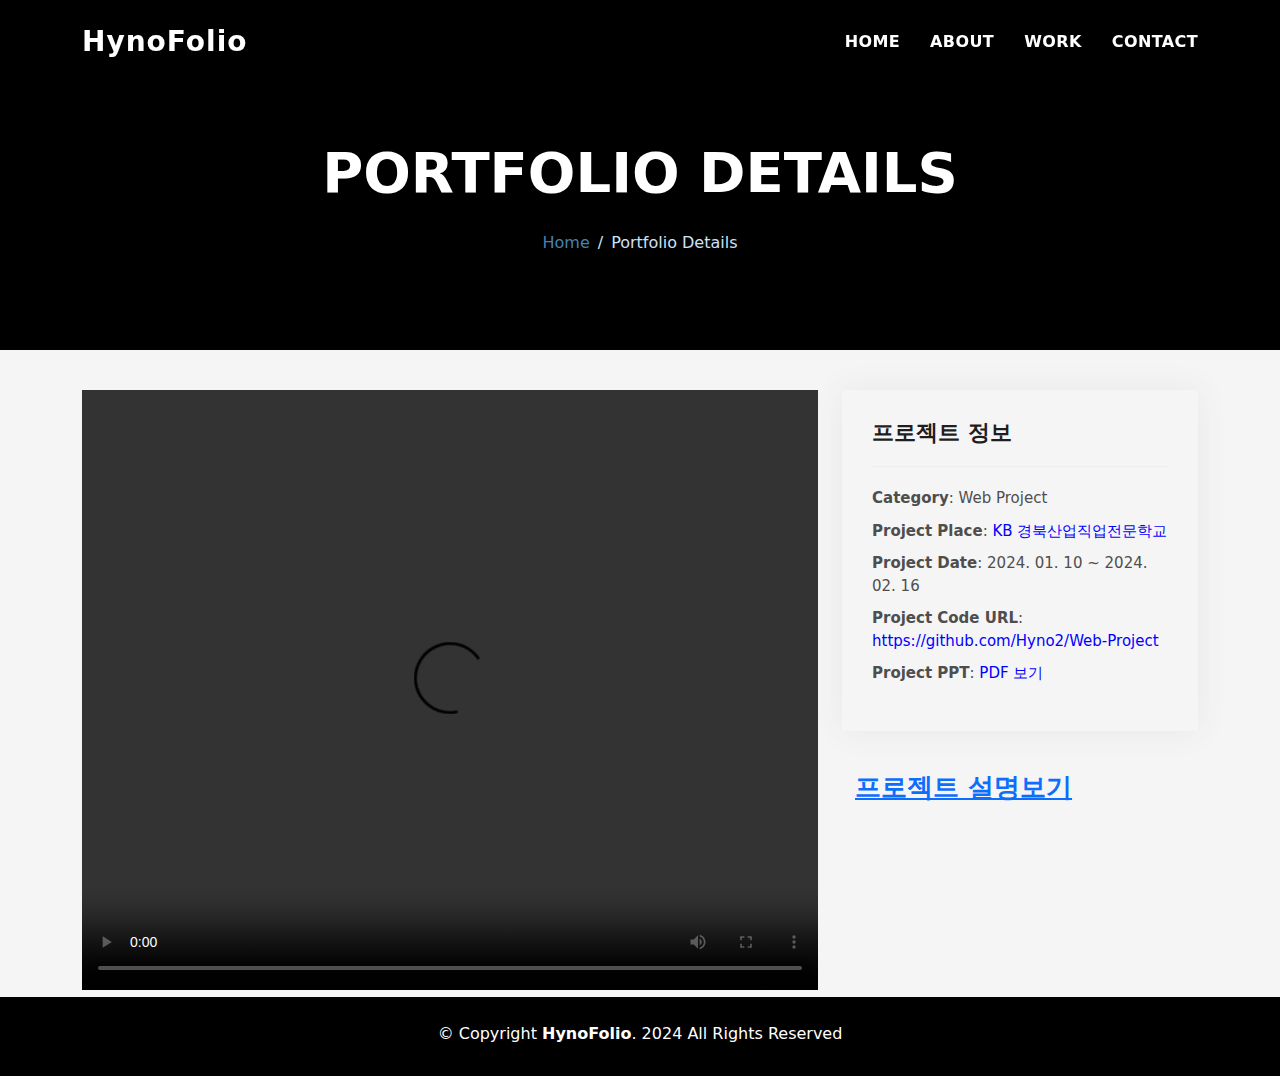
==== commit 2d98e2a3: "up" ====
--- a/portfolio-details.html
+++ b/portfolio-details.html
@@ -98,7 +98,7 @@
 								<li><strong>Project Place</strong>: <a href="http://www.kb.or.kr/">KB 경북산업직업전문학교</a>
 								</li>
 								<li><strong>Project Date</strong>: 2024. 01. 10 ~ 2024. 02. 16</li>
-								<li><strong>Project Code URL</strong>: <a
+								<li><strong>Project Code URL</strong>:<br> <a
 										href="https://github.com/Hyno2/Web-Project">https://github.com/Hyno2/Web-Project</a>
 								</li>
 								<li><strong>Project PPT</strong>: <a href="assets/img/(웹)3팀_경북인.pdf" target="_blank">PDF
